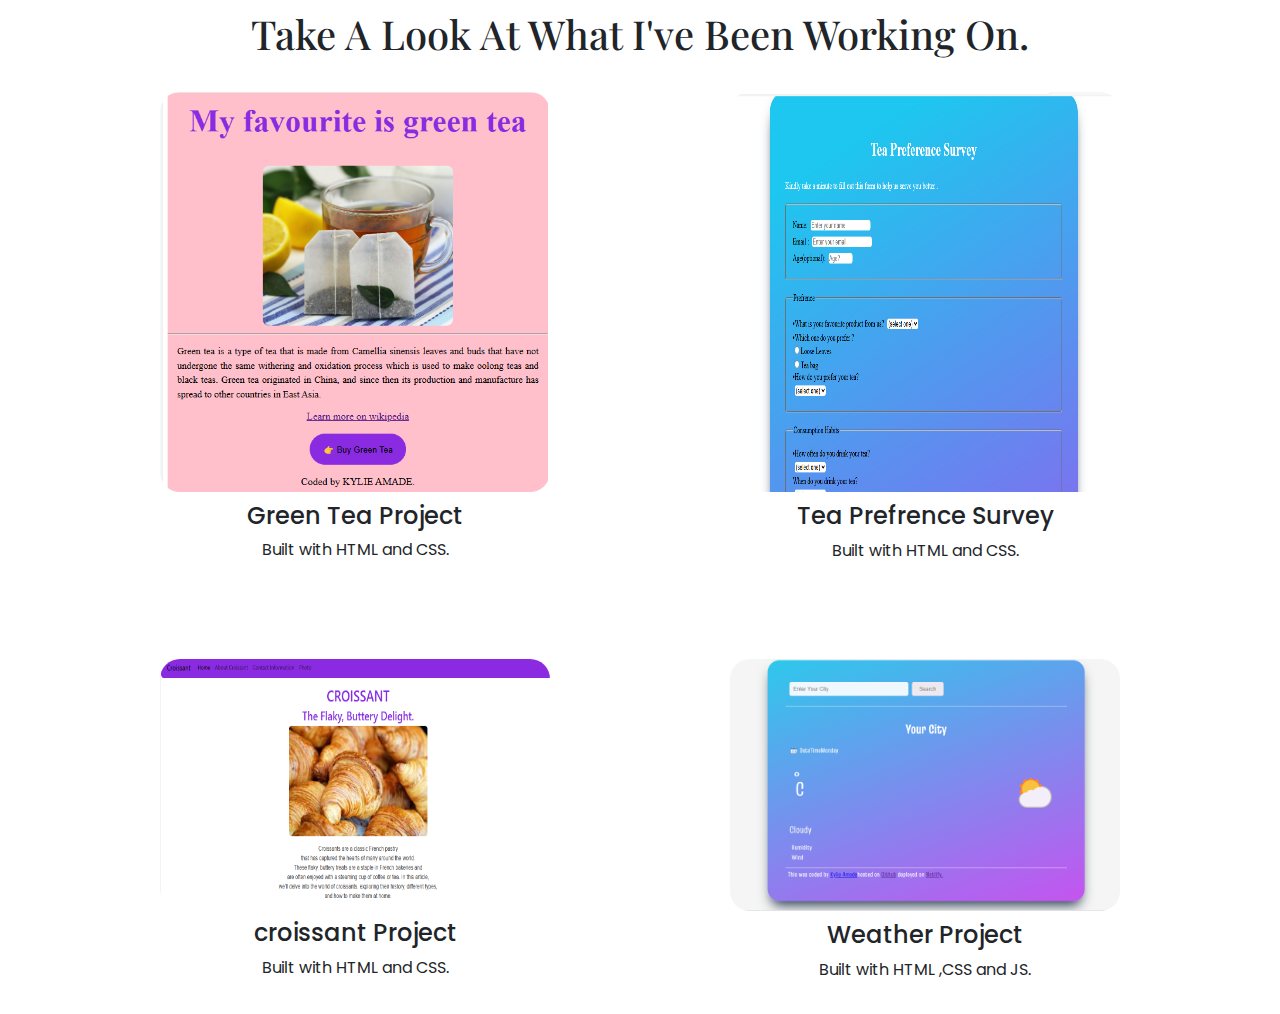
==== about.html @ b7c58547 "created about page" ====
<!DOCTYPE html>
<html lang="en">
  <head>
    <meta charset="UTF-8" />
    <meta name="viewport" content="width=device-width, initial-scale=1.0" />
    <meta
      name="description"
      content="SheCodes Student:Showcasing the various projects built as a SheCodes student 
    "
    />
    <title>My Portfolio</title>
    <link
      href="https://cdn.jsdelivr.net/npm/bootstrap@5.3.3/dist/css/bootstrap.min.css"
      rel="stylesheet"
      integrity="sha384-QWTKZyjpPEjISv5WaRU9OFeRpok6YctnYmDr5pNlyT2bRjXh0JMhjY6hW+ALEwIH"
      crossorigin="anonymous"
    />
    <link rel="preconnect" href="https://fonts.gstatic.com" />
    <link
      href="https://fonts.googleapis.com/css2?family=Playfair+Display:wght@700&amp;family=Poppins:wght@500;700&amp;display=swap"
      rel="stylesheet"
    />
    <link rel="stylesheet" href="style.css" />
  </head>
  <body>
    <h1>Take A Look At What I've Been Working On.</h1>
    <div class="container overflow-hidden text-center">
      <div class="row gy-5">
        <div class="col-6">
          <div class="p-3">
            <img src="Green Tea.png" class="image-fluid"
                alt=""/>
            <h4>Green Tea Project</h4>
            <p>Built with HTML and CSS.</p>
          </div>
        </div>
        <div class="col-6">
          <div class="p-3">
            <img src="survey.png" class="image-fluid"
                alt="" id="survey"/>
            <h4>Tea Prefrence Survey</h4>
            <p>Built with HTML and CSS.</p>
          </div>
        </div>
        <div class="col-6">
          <div class="p-3">
            <img src="croissant.png" class="image-fluid"
                alt="" id="croissant"/>
            <h4>croissant Project</h4>
            <p>Built with HTML and CSS.</p>
          </div>
        </div>
        <div class="col-6">
          <div class="p-3">
            <img src="weather.png" class="image-fluid"
                alt=""/>
            <h4>Weather Project</h4>
            <p>Built with HTML ,CSS and JS.</p>
          </div>
        </div>
      </div>
    </div>
    <script
      src="https://cdn.jsdelivr.net/npm/bootstrap@5.3.3/dist/js/bootstrap.bundle.min.js"
      integrity="sha384-YvpcrYf0tY3lHB60NNkmXc5s9fDVZLESaAA55NDzOxhy9GkcIdslK1eN7N6jIeHz"
      crossorigin="anonymous"
    ></script>
  </body>
</html>
---- style.css ----
:root {
  --branding-color: #6c63ff;
  --secondary-color: #f9f7fe;
  --heading-font-family: "Playfair Display", serif;
  --default-font-family: "Poppins", sans-serif;
  --border: 2px solid #6c63ff;
}
body {
  font-family: var(--default-font-family);
}
h1,
h3 {
  font-family: var(--heading-font-family);
  padding: 10px;
  text-align: center;
}
h3 {
  margin-bottom: 70px;
}
#wow {
  padding: 100px;
  margin: 10px;
  border-radius: 20px;
}
.image-fluid {
  max-width: 390px;
  border-radius: 20px;
  margin-bottom: 10px;
}
.btn-primary {
  background: var(--branding-color);
  color: var(--secondary-color);
  border: var(--border);
  margin: 10px;
  padding: 15px;
}
#survey {
  width: auto; /* Set the width you want */
  height: 400px;
}
#croissant {
  width: auto; /* Set the width you want */
  height: 250px;
}
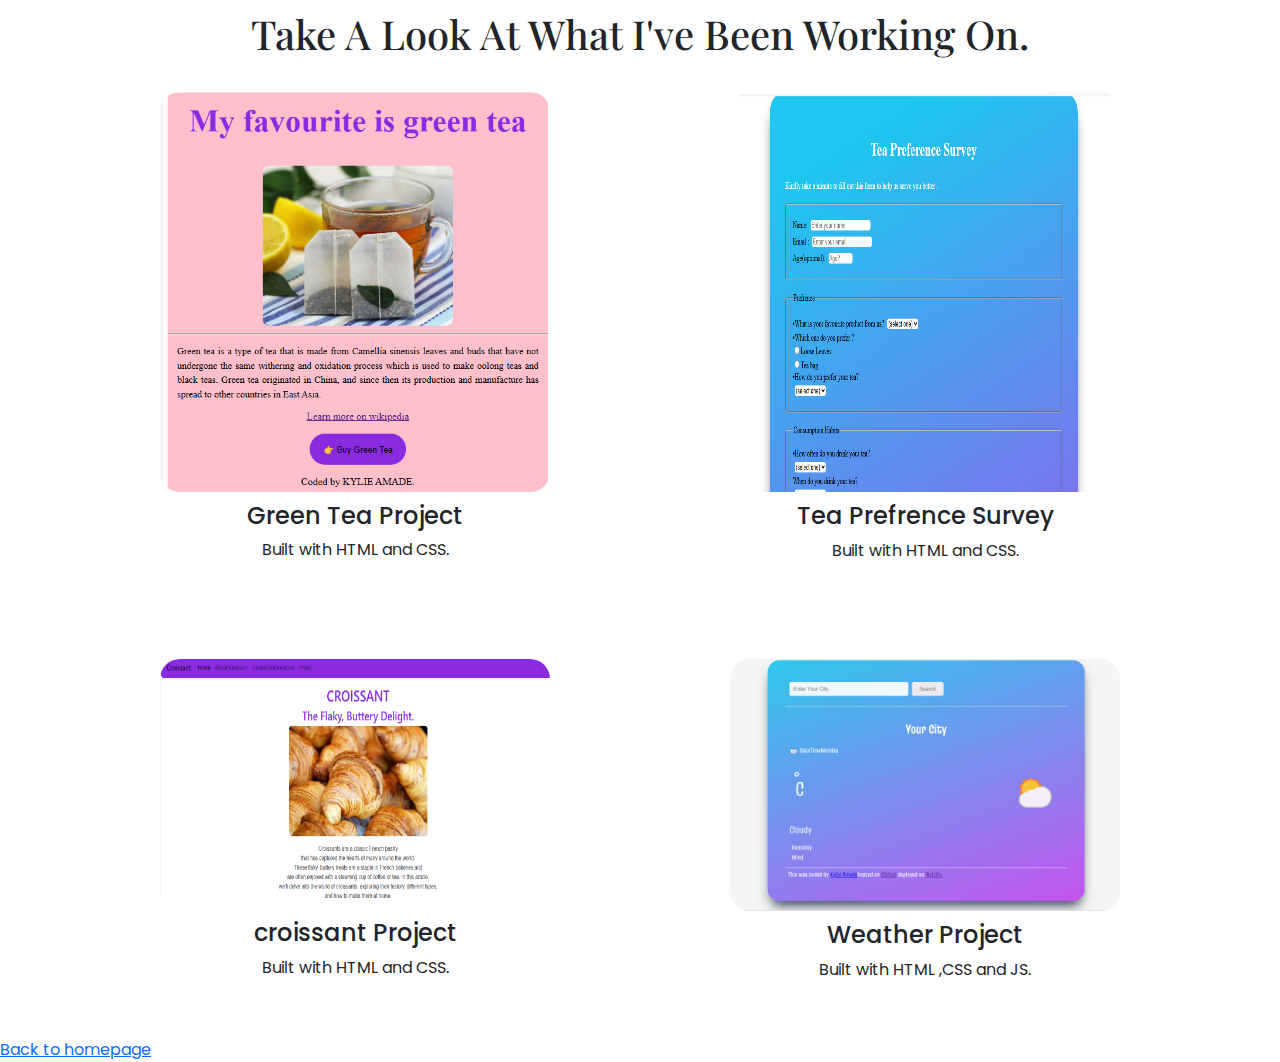
==== commit 428f7820: "linked the two pages" ====
--- a/about.html
+++ b/about.html
@@ -60,6 +60,8 @@
         </div>
       </div>
     </div>
+    <br/>
+    <a href="index.html">Back to homepage</a>
     <script
       src="https://cdn.jsdelivr.net/npm/bootstrap@5.3.3/dist/js/bootstrap.bundle.min.js"
       integrity="sha384-YvpcrYf0tY3lHB60NNkmXc5s9fDVZLESaAA55NDzOxhy9GkcIdslK1eN7N6jIeHz"
--- a/style.css
+++ b/style.css
@@ -29,7 +29,7 @@
 }
 .btn-primary {
   background: var(--branding-color);
-  color: var(--secondary-color);
+  color: white;
   border: var(--border);
   margin: 10px;
   padding: 15px;
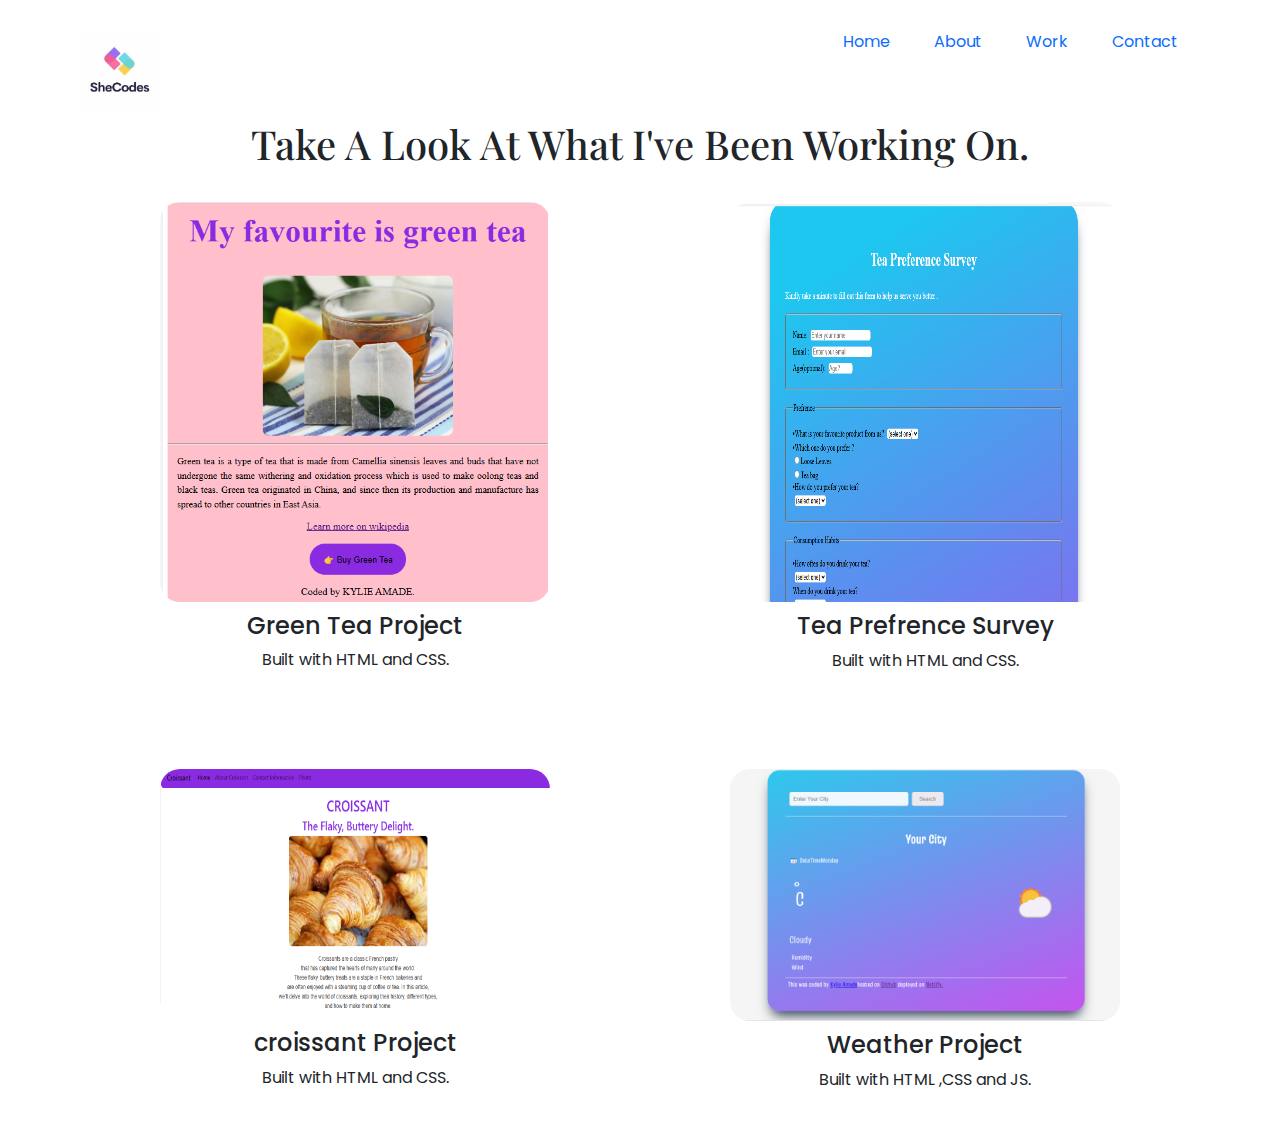
==== commit b8fd7f9b: "final touches" ====
--- a/about.html
+++ b/about.html
@@ -23,45 +23,67 @@
     <link rel="stylesheet" href="style.css" />
   </head>
   <body>
+    <div class="container">
+      <nav class="d-flex justify-content-between">
+        <a href="home.html">
+          <img src="logo.png" class="logo d-none d-md-block" alt="" id="logo" />
+          <img src="logo.png" class="logo d-block d-md-none" alt="" id="logo" />
+        </a>
+        <ul>
+          <li class="now">
+            <a href="home.html">Home</a>
+          </li>
+          <li class="now">
+            <a href="index.html">About</a>
+          </li>
+          <li class="active">
+            <a href="about.html">Work</a>
+          </li>
+          <li class="now">
+            <a href="contact.html">Contact</a>
+          </li>
+        </ul>
+      </nav>
+    </div>
     <h1>Take A Look At What I've Been Working On.</h1>
     <div class="container overflow-hidden text-center">
       <div class="row gy-5">
         <div class="col-6">
           <div class="p-3">
-            <img src="Green Tea.png" class="image-fluid"
-                alt=""/>
+            <img src="Green Tea.png" class="image-fluid" alt="" />
             <h4>Green Tea Project</h4>
             <p>Built with HTML and CSS.</p>
           </div>
         </div>
         <div class="col-6">
           <div class="p-3">
-            <img src="survey.png" class="image-fluid"
-                alt="" id="survey"/>
+            <img src="survey.png" class="image-fluid" alt="" id="survey" />
             <h4>Tea Prefrence Survey</h4>
             <p>Built with HTML and CSS.</p>
           </div>
         </div>
         <div class="col-6">
           <div class="p-3">
-            <img src="croissant.png" class="image-fluid"
-                alt="" id="croissant"/>
+            <img
+              src="croissant.png"
+              class="image-fluid"
+              alt=""
+              id="croissant"
+            />
             <h4>croissant Project</h4>
             <p>Built with HTML and CSS.</p>
           </div>
         </div>
         <div class="col-6">
           <div class="p-3">
-            <img src="weather.png" class="image-fluid"
-                alt=""/>
+            <img src="weather.png" class="image-fluid" alt="" />
             <h4>Weather Project</h4>
             <p>Built with HTML ,CSS and JS.</p>
           </div>
         </div>
       </div>
     </div>
-    <br/>
-    <a href="index.html">Back to homepage</a>
+    <br />
     <script
       src="https://cdn.jsdelivr.net/npm/bootstrap@5.3.3/dist/js/bootstrap.bundle.min.js"
       integrity="sha384-YvpcrYf0tY3lHB60NNkmXc5s9fDVZLESaAA55NDzOxhy9GkcIdslK1eN7N6jIeHz"
--- a/style.css
+++ b/style.css
@@ -3,7 +3,6 @@
   --secondary-color: #f9f7fe;
   --heading-font-family: "Playfair Display", serif;
   --default-font-family: "Poppins", sans-serif;
-  --border: 2px solid #6c63ff;
 }
 body {
   font-family: var(--default-font-family);
@@ -27,13 +26,6 @@
   border-radius: 20px;
   margin-bottom: 10px;
 }
-.btn-primary {
-  background: var(--branding-color);
-  color: white;
-  border: var(--border);
-  margin: 10px;
-  padding: 15px;
-}
 #survey {
   width: auto; /* Set the width you want */
   height: 400px;
@@ -42,3 +34,107 @@
   width: auto; /* Set the width you want */
   height: 250px;
 }
+.new {
+  text-align: center;
+}
+p {
+  font-weight: normal;
+}
+
+.hero {
+  background: var(--secondary-color);
+  text-align: center;
+  padding: 90px 20px;
+}
+
+.hero p {
+  font-size: 36px;
+  font-weight: bold;
+  margin: 0;
+  color: #272142;
+}
+
+.hero h2 {
+  font-family: var(--heading-font-family);
+  font-weight: normal;
+  line-height: 2;
+  font-size: 24px;
+}
+
+.btn-branding {
+  background: var(--branding-color);
+  border-radius: 4px;
+  color:var(--secondary-color);
+  font-size: 18px;
+  line-height: 27px;
+  padding: 15px 30px;
+}
+.btn-branding-outline,.house {
+  color: var(--branding-color);
+  border: 1px solid var(--branding-color);
+  border-radius: 4px;
+  font-size: 18px;
+  line-height: 27px;
+  padding: 15px 30px;
+}
+
+.project-desciption {
+  padding: 120px 60px;
+}
+
+@media (max-width: 900px) {
+  h1 {
+    font-size: 44px;
+    line-height: 2;
+  }
+
+  h2 {
+    font-size: 44px;
+  }
+
+  .hero {
+    padding: 45px 20px;
+  }
+
+  .project-desciption {
+    padding: 0;
+    text-align: center;
+  }
+  .image-fluid {
+    width: 100%;
+    max-width: 100%;
+  }
+}
+#logo {
+  height: 80px;
+  text-align: center;
+}
+nav li {
+  display: inline;
+  list-style: none;
+  padding: 20px;
+  text-align: center;
+}
+nav a {
+  text-decoration: none;
+  transition: all 100ms ease-in-out;
+}
+nav {
+  margin-top: 30px;
+  text-align: center;
+  margin-bottom: none;
+}
+.social-links{
+    height: 60px;
+    padding:15px;
+}
+.footer{
+  font-size: normal;
+  font-weight: bold;
+  margin: 0;
+  color: #272142;
+}
+.dew{
+  text-align: center;
+  padding:20px;
+}